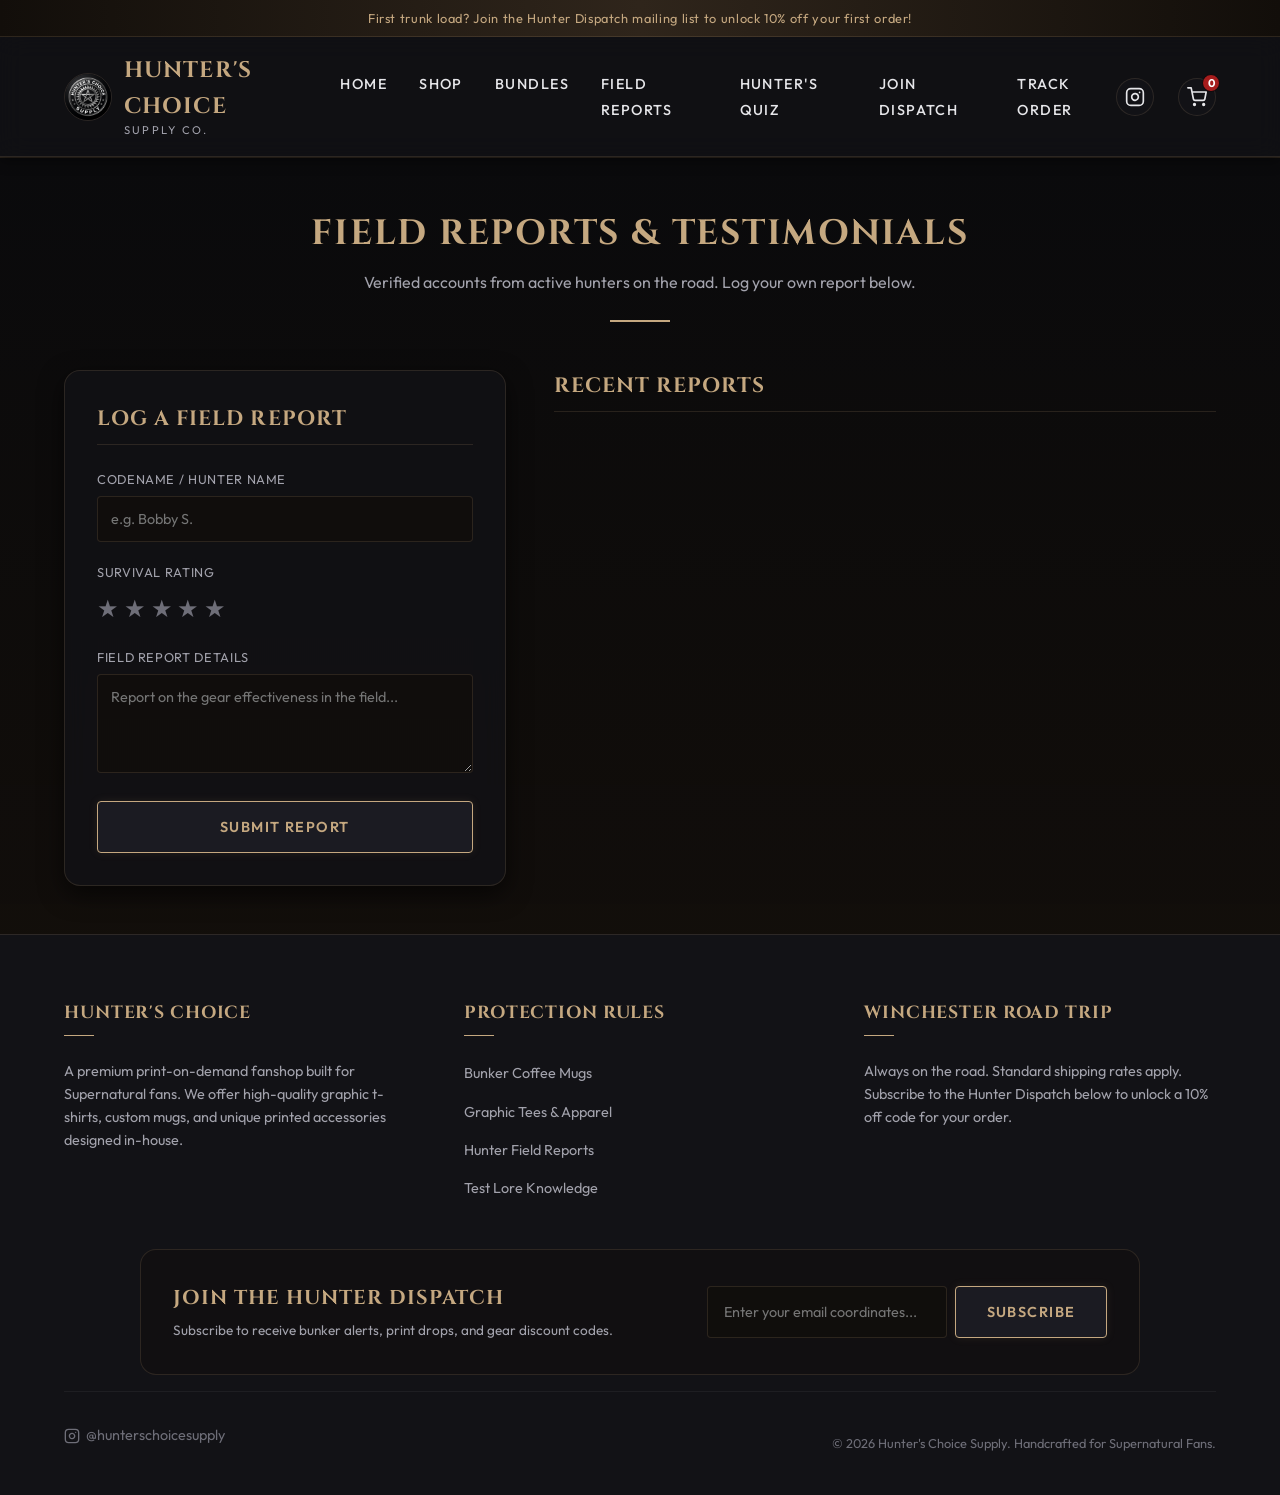
==== reviews.html @ 30676dfc "Create dedicated standalone pages for Shop, Bundles, Field Reports, and Hunter Quiz" ====
<!DOCTYPE html>
<html lang="en">
<head>
  <meta charset="UTF-8">
  <meta name="viewport" content="width=device-width, initial-scale=1.0">
  <title>Field Reports & Testimonials | Hunter's Choice Supply</title>
  <meta name="description" content="Read verified field reports and survival gear ratings from active Supernatural hunters, or submit your own report.">
  <!-- Stylesheets -->
  <link rel="stylesheet" href="styles.css">
</head>
<body>

  <!-- Announcement Bar -->
  <div class="announcement-bar">
    <span>First trunk load? Join the Hunter Dispatch mailing list to unlock 10% off your first order!</span>
  </div>

  <!-- Header -->
  <header>
    <a href="index.html" class="logo-container">
      <img src="assets/logo.jpg" alt="Hunter's Choice Supply Logo" class="logo-image">
      <div class="logo-text">
        <h1>Hunter's Choice</h1>
        <span>Supply Co.</span>
      </div>
    </a>

    <!-- Navigation -->
    <nav>
      <ul>
        <li><a href="index.html">Home</a></li>
        <li><a href="shop.html">Shop</a></li>
        <li><a href="bundles.html">Bundles</a></li>
        <li><a href="reviews.html" class="active">Field Reports</a></li>
        <li><a href="quiz.html">Hunter's Quiz</a></li>
        <li><a href="#" id="nav-newsletter-btn">Join Dispatch</a></li>
        <li><a href="#" id="nav-track-btn">Track Order</a></li>
      </ul>
    </nav>

    <!-- Hamburger Menu Trigger (Mobile only) -->
    <button class="menu-toggle" id="menu-toggle" aria-label="Toggle Navigation">
      <span class="hamburger-bar"></span>
      <span class="hamburger-bar"></span>
      <span class="hamburger-bar"></span>
    </button>

    <!-- Header Widgets -->
    <div class="header-widgets">
      <a class="social-icon-btn" href="https://instagram.com/hunterschoicesupply" target="_blank" rel="noopener noreferrer" aria-label="Follow us on Instagram">
        <svg xmlns="http://www.w3.org/2000/svg" width="20" height="20" viewBox="0 0 24 24" fill="none" stroke="currentColor" stroke-width="2" stroke-linecap="round" stroke-linejoin="round">
          <rect x="2" y="2" width="20" height="20" rx="5" ry="5"></rect>
          <path d="M16 11.37A4 4 0 1 1 12.63 8 4 4 0 0 1 16 11.37z"></path>
          <line x1="17.5" y1="6.5" x2="17.51" y2="6.5"></line>
        </svg>
      </a>

      <button class="cart-icon-btn" id="cart-btn" aria-label="Open Shopping Cart">
        <svg xmlns="http://www.w3.org/2000/svg" width="20" height="20" viewBox="0 0 24 24" fill="none" stroke="currentColor" stroke-width="2" stroke-linecap="round" stroke-linejoin="round">
          <circle cx="9" cy="21" r="1"></circle>
          <circle cx="20" cy="21" r="1"></circle>
          <path d="M1 1h4l2.68 13.39a2 2 0 0 0 2 1.61h9.72a2 2 0 0 0 2-1.61L23 6H6"></path>
        </svg>
        <span class="cart-badge" id="cart-badge">0</span>
      </button>
    </div>
  </header>

  <!-- Main Content -->
  <main>
    <!-- Reviews Section -->
    <section class="reviews-section" id="reviews" style="padding-top: 3rem;">
      <div class="section-header">
        <h2>Field Reports & Testimonials</h2>
        <p>Verified accounts from active hunters on the road. Log your own report below.</p>
      </div>

      <div class="reviews-container">
        <!-- Column 1: Review Submission Form -->
        <div class="review-form-container">
          <h3>Log a Field Report</h3>
          <form id="review-form">
            <div class="form-group">
              <label for="review-name">Codename / Hunter Name</label>
              <input type="text" id="review-name" placeholder="e.g. Bobby S." required>
            </div>
            
            <div class="form-group">
              <label>Survival Rating</label>
              <div class="rating-input" id="rating-input">
                <span class="star-btn" data-value="1">★</span>
                <span class="star-btn" data-value="2">★</span>
                <span class="star-btn" data-value="3">★</span>
                <span class="star-btn" data-value="4">★</span>
                <span class="star-btn" data-value="5">★</span>
              </div>
              <input type="hidden" id="review-rating" value="5" required>
            </div>

            <div class="form-group">
              <label for="review-text">Field Report Details</label>
              <textarea id="review-text" rows="4" placeholder="Report on the gear effectiveness in the field..." required></textarea>
            </div>

            <button type="submit" class="gold-btn" style="width: 100%; justify-content: center;">Submit Report</button>
          </form>
        </div>

        <!-- Column 2: Reviews Feed -->
        <div class="reviews-feed">
          <h3>Recent Reports</h3>
          <div id="reviews-list">
            <!-- Populated dynamically via JS -->
          </div>
        </div>
      </div>
    </section>
  </main>

  <!-- Footer -->
  <footer>
    <div class="footer-grid">
      <div class="footer-col">
        <h3>Hunter's Choice</h3>
        <p>A premium print-on-demand fanshop built for Supernatural fans. We offer high-quality graphic t-shirts, custom mugs, and unique printed accessories designed in-house.</p>
      </div>
      <div class="footer-col">
        <h3>Protection Rules</h3>
        <ul>
          <li><a href="shop.html">Bunker Coffee Mugs</a></li>
          <li><a href="shop.html">Graphic Tees & Apparel</a></li>
          <li><a href="reviews.html">Hunter Field Reports</a></li>
          <li><a href="quiz.html">Test Lore Knowledge</a></li>
        </ul>
      </div>
      <div class="footer-col">
        <h3>Winchester Road Trip</h3>
        <p>Always on the road. Standard shipping rates apply. Subscribe to the Hunter Dispatch below to unlock a 10% off code for your order.</p>
      </div>
    </div>

    <div class="footer-newsletter">
      <div class="newsletter-content">
        <h3>Join the Hunter Dispatch</h3>
        <p>Subscribe to receive bunker alerts, print drops, and gear discount codes.</p>
      </div>
      <form id="newsletter-form" class="newsletter-form">
        <input type="email" id="newsletter-email" placeholder="Enter your email coordinates..." required>
        <button type="submit" class="gold-btn">Subscribe</button>
      </form>
    </div>
    <div id="newsletter-feedback" class="newsletter-feedback"></div>

    <div class="footer-bottom">
      <div class="footer-social-row" style="margin-bottom: 1rem; display: flex; justify-content: center; gap: 1rem;">
        <a href="https://instagram.com/hunterschoicesupply" target="_blank" rel="noopener noreferrer" class="social-footer-btn" style="color: var(--text-muted); font-size: 0.9rem; display: flex; align-items: center; gap: 0.4rem; transition: color 0.2s; text-decoration: none;">
          <svg xmlns="http://www.w3.org/2000/svg" width="16" height="16" viewBox="0 0 24 24" fill="none" stroke="currentColor" stroke-width="2" stroke-linecap="round" stroke-linejoin="round" style="stroke: currentColor;"><rect x="2" y="2" width="20" height="20" rx="5" ry="5"></rect><path d="M16 11.37A4 4 0 1 1 12.63 8 4 4 0 0 1 16 11.37z"></path><line x1="17.5" y1="6.5" x2="17.51" y2="6.5"></line></svg>
          @hunterschoicesupply
        </a>
      </div>
      <p>&copy; 2026 Hunter's Choice Supply. Handcrafted for Supernatural Fans.</p>
    </div>
  </footer>

  <!-- Popover Cart Drawer -->
  <div id="cart-drawer" popover>
    <div class="cart-header">
      <h3>Your Trunk (Cart)</h3>
      <button class="close-cart-btn" id="close-cart-btn" aria-label="Close Shopping Cart">&times;</button>
    </div>
    <div class="cart-items" id="cart-items"></div>
    <div class="cart-footer">
      <div class="promo-section">
        <input type="text" id="promo-input" placeholder="Enter Hunter Code (e.g. SAMMY)">
        <button class="promo-apply-btn" id="promo-apply-btn">Apply</button>
      </div>
      <div class="promo-feedback" id="promo-feedback"></div>
      
      <div class="cart-totals">
        <div class="cart-totals-row">
          <span>Subtotal</span>
          <span id="cart-subtotal">$0.00</span>
        </div>
        <div class="cart-totals-row discount" id="cart-discount-row" style="display: none;">
          <span>Discount</span>
          <span id="cart-discount">-$0.00</span>
        </div>
        <div class="cart-totals-row total">
          <span>Total Balance</span>
          <span id="cart-total">$0.00</span>
        </div>
      </div>
      
      <div class="cart-pod-disclaimer">
        <svg xmlns="http://www.w3.org/2000/svg" width="12" height="12" viewBox="0 0 24 24" fill="none" stroke="currentColor" stroke-width="2" stroke-linecap="round" stroke-linejoin="round" style="flex-shrink: 0;"><circle cx="12" cy="12" r="10"></circle><polyline points="12 6 12 12 16 14"></polyline></svg>
        <span>Print-on-Demand: Production takes 2-5 days prior to shipment.</span>
      </div>
      
      <button class="red-btn cart-checkout-btn" id="checkout-btn">
        <svg xmlns="http://www.w3.org/2000/svg" width="16" height="16" viewBox="0 0 24 24" fill="none" stroke="currentColor" stroke-width="2" stroke-linecap="round" stroke-linejoin="round"><rect x="3" y="11" width="18" height="11" rx="2" ry="2"></rect><path d="M7 11V7a5 5 0 0 1 10 0v4"></path></svg>
        Checkout Order
      </button>
    </div>
  </div>

  <!-- Product Detail Dialog -->
  <dialog id="detail-modal" class="detail-modal" closedby="any">
    <button class="detail-close-btn" id="detail-close-btn" aria-label="Close details">&times;</button>
    <div id="detail-content"></div>
  </dialog>

  <!-- Newsletter Pop-up Dialog -->
  <dialog id="newsletter-modal" class="newsletter-modal" closedby="any">
    <button class="newsletter-modal-close" id="newsletter-modal-close" aria-label="Close dialog">&times;</button>
    <div class="newsletter-modal-content">
      <div class="newsletter-modal-icon">
        <svg xmlns="http://www.w3.org/2000/svg" width="36" height="36" viewBox="0 0 24 24" fill="none" stroke="var(--accent-gold)" stroke-width="1.5" stroke-linecap="round" stroke-linejoin="round" style="filter: drop-shadow(0 0 8px var(--accent-gold-glow));"><path d="M4 4h16c1.1 0 2 .9 2 2v12c0 1.1-.9 2-2 2H4c-1.1 0-2-.9-2-2V6c0-1.1.9-2 2-2z"></path><polyline points="22,6 12,13 2,6"></polyline></svg>
      </div>
      <h3>Join the Hunter Dispatch</h3>
      <p>Subscribe to secure premium bunker alerts, print drops, and a <strong>10% discount coordinates code</strong> instantly!</p>
      <form id="popup-newsletter-form" class="popup-newsletter-form">
        <input type="email" id="popup-newsletter-email" placeholder="Enter your email coordinates..." required>
        <button type="submit" class="gold-btn" style="width: 100%; justify-content: center; margin-top: 0.75rem;">Secure Discount Code</button>
      </form>
      <div id="popup-newsletter-feedback" class="popup-newsletter-feedback"></div>
    </div>
  </dialog>

  <!-- Order Tracking Dialog -->
  <dialog id="track-modal" class="track-modal" closedby="any">
    <button class="track-modal-close" id="track-modal-close" aria-label="Close tracking">&times;</button>
    <div class="track-modal-content">
      <div class="track-modal-icon" style="display: flex; justify-content: center; margin-bottom: 0.5rem;">
        <svg xmlns="http://www.w3.org/2000/svg" width="36" height="36" viewBox="0 0 24 24" fill="none" stroke="var(--accent-gold)" stroke-width="1.5" stroke-linecap="round" stroke-linejoin="round" style="filter: drop-shadow(0 0 8px var(--accent-gold-glow));"><rect x="1" y="3" width="15" height="13" rx="2" ry="2"></rect><polygon points="16 8 20 8 23 11 23 16 16 16 16 8"></polygon><circle cx="5.5" cy="18.5" r="2.5"></circle><circle cx="18.5" cy="18.5" r="2.5"></circle></svg>
      </div>
      <h3>Track Your Shipment</h3>
      <p>Enter your carrier tracking number to search live status updates directly.</p>
      
      <form id="track-form" class="track-form">
        <div class="input-group" style="margin-bottom: 1rem;">
          <input type="text" id="track-order-id" placeholder="Tracking Number (e.g. 9400100000000000000000)" required>
        </div>
        <button type="submit" class="gold-btn" style="width: 100%; justify-content: center;">Locate Shipment</button>
      </form>
      <div id="track-result" class="track-result"></div>
    </div>
  </dialog>

  <!-- Bundle Customizer Dialog -->
  <dialog id="bundle-modal" class="bundle-modal">
    <button class="bundle-modal-close" id="bundle-modal-close" aria-label="Close bundle customizer">&times;</button>
    <div class="bundle-modal-content">
      <div id="bundle-modal-header" class="bundle-modal-header">
        <h3 id="bundle-modal-title">Customize Your Bundle</h3>
        <p id="bundle-modal-subtitle">Select options for your bundle items.</p>
      </div>
      <form id="bundle-form" class="bundle-form">
        <div id="bundle-options-container" class="bundle-options-container"></div>
        <button type="submit" class="gold-btn" style="width: 100%; justify-content: center; margin-top: 1.5rem;">
          Confirm & Add Bundle to Trunk
        </button>
      </form>
    </div>
  </dialog>

  <!-- Checkout Success Dialog -->
  <dialog id="checkout-modal" class="checkout-modal">
    <div class="checkout-success-icon">
      <svg class="salt-circle-svg" viewBox="0 0 100 100">
        <circle class="salt-circle-path" cx="50" cy="50" r="45" />
        <polygon class="pentagram-path" points="50,15 78,75 15,38 85,38 22,75" />
      </svg>
    </div>
    <h3 class="checkout-title font-title glow-text-gold">Salt Circle Protection Active!</h3>
    <p class="checkout-text">Your order has been secured! Because our mugs and shirts are printed on demand in the bunker, please allow 2-5 business days for printing and curing before tracking is dispatched to your local hunter motel box.</p>
    <div class="receipt-box" id="receipt-box"></div>
    <button class="gold-btn" id="receipt-close-btn" style="width: 100%; justify-content: center;">Return to Patrol</button>
  </dialog>

  <!-- Polyfills -->
  <script type="module">
    if (!('commandForElement' in HTMLButtonElement.prototype)) {
      import('https://esm.run/invokers-polyfill').catch(err => console.error(err));
    }
    if (!('popover' in HTMLElement.prototype)) {
      import('https://unpkg.com/@oddbird/popover-polyfill@latest/dist/popover-fn.js').then(({ apply }) => apply()).catch(err => console.error(err));
    }
  </script>

  <!-- Main JavaScript Logic -->
  <script src="app.js" defer></script>
</body>
</html>
---- styles.css ----
@import url('https://fonts.googleapis.com/css2?family=Cinzel:wght@400;600;700;900&family=Outfit:wght@300;400;500;600;700&display=swap');

:root {
  /* Colors */
  --bg-primary: #0a0a0c;
  --bg-secondary: #121216;
  --bg-tertiary: #1b1b22;
  --accent-gold: #c5a880;
  --accent-gold-glow: rgba(197, 168, 128, 0.4);
  --accent-gold-hover: #dec49e;
  --accent-red: #a61c1c;
  --accent-red-glow: rgba(166, 28, 28, 0.4);
  --accent-red-hover: #c42626;
  
  --text-primary: #e6e6e9;
  --text-secondary: #a2a2ac;
  --text-muted: #6e6e78;
  
  --border-color: rgba(197, 168, 128, 0.15);
  --border-color-glow: rgba(197, 168, 128, 0.3);
  
  /* Glassmorphism */
  --glass-bg: rgba(18, 18, 22, 0.8);
  --glass-blur: blur(12px);
  
  /* Shadows & Radius */
  --box-shadow-sm: 0 4px 12px rgba(0, 0, 0, 0.4);
  --box-shadow-md: 0 8px 24px rgba(0, 0, 0, 0.6);
  --box-shadow-lg: 0 16px 48px rgba(0, 0, 0, 0.8);
  --radius-sm: 4px;
  --radius-md: 8px;
  --radius-lg: 16px;
  
  /* Typography */
  --font-title: 'Cinzel', serif;
  --font-body: 'Outfit', sans-serif;
  
  --transition-speed: 0.3s;
}

/* Reset */
*, *::before, *::after {
  box-sizing: border-box;
  margin: 0;
  padding: 0;
}

html {
  scroll-behavior: smooth;
  font-size: 16px;
}

body {
  background-color: var(--bg-primary);
  color: var(--text-primary);
  font-family: var(--font-body);
  line-height: 1.6;
  overflow-x: hidden;
}

/* Custom Scrollbar */
::-webkit-scrollbar {
  width: 8px;
}
::-webkit-scrollbar-track {
  background: var(--bg-primary);
}
::-webkit-scrollbar-thumb {
  background: var(--bg-tertiary);
  border: 1px solid var(--border-color);
  border-radius: var(--radius-sm);
}
::-webkit-scrollbar-thumb:hover {
  background: var(--accent-gold);
}

/* Global Typography & Headings */
h1, h2, h3, h4, .font-title {
  font-family: var(--font-title);
  letter-spacing: 0.05em;
  font-weight: 700;
  text-transform: uppercase;
}

a {
  color: var(--text-primary);
  text-decoration: none;
  transition: color var(--transition-speed) ease;
}

a:hover {
  color: var(--accent-gold);
}

button {
  cursor: pointer;
  border: none;
  background: none;
  font-family: var(--font-body);
  transition: all var(--transition-speed) ease;
}

/* Utilities */
.glow-text-gold {
  text-shadow: 0 0 10px var(--accent-gold-glow);
}
.glow-text-red {
  text-shadow: 0 0 10px var(--accent-red-glow);
}
.gold-btn {
  background: var(--bg-tertiary);
  color: var(--accent-gold);
  border: 1px solid var(--accent-gold);
  padding: 0.75rem 1.5rem;
  font-size: 0.9rem;
  letter-spacing: 0.1em;
  text-transform: uppercase;
  font-weight: 600;
  border-radius: var(--radius-sm);
  box-shadow: 0 0 10px rgba(197, 168, 128, 0.1);
  display: inline-flex;
  align-items: center;
  gap: 0.5rem;
}
.gold-btn:hover {
  background: var(--accent-gold);
  color: var(--bg-primary);
  box-shadow: 0 0 15px var(--accent-gold-glow);
}
.red-btn {
  background: var(--accent-red);
  color: var(--text-primary);
  padding: 0.75rem 1.5rem;
  font-size: 0.9rem;
  letter-spacing: 0.1em;
  text-transform: uppercase;
  font-weight: 600;
  border-radius: var(--radius-sm);
  box-shadow: 0 0 10px rgba(166, 28, 28, 0.2);
  display: inline-flex;
  align-items: center;
  gap: 0.5rem;
}
.red-btn:hover {
  background: var(--accent-red-hover);
  box-shadow: 0 0 15px var(--accent-red-glow);
}

/* Announcement Bar */
.announcement-bar {
  background: linear-gradient(90deg, #120e0a, #2f251b, #120e0a);
  border-bottom: 1px solid var(--border-color);
  padding: 0.5rem 1rem;
  text-align: center;
  font-size: 0.8rem;
  letter-spacing: 0.05em;
  color: var(--accent-gold);
  font-family: var(--font-body);
  position: relative;
  z-index: 101;
}

.announcement-bar strong {
  font-weight: 700;
  text-shadow: 0 0 8px var(--accent-gold-glow);
}



/* Header & Navigation */
header {
  position: sticky;
  top: 0;
  z-index: 100;
  background: var(--glass-bg);
  backdrop-filter: var(--glass-blur);
  border-bottom: 1px solid var(--border-color);
  padding: 1rem 5%;
  display: flex;
  justify-content: space-between;
  align-items: center;
  box-shadow: var(--box-shadow-sm);
}

.logo-container {
  display: flex;
  align-items: center;
  gap: 0.75rem;
}

.logo-image {
  width: 48px;
  height: 48px;
  border-radius: 50%;
  border: 1px solid var(--border-color);
  object-fit: cover;
  transition: transform var(--transition-speed) ease, border-color var(--transition-speed) ease, box-shadow var(--transition-speed) ease;
}

.logo-container:hover .logo-image {
  transform: scale(1.05);
  border-color: var(--accent-gold);
  box-shadow: 0 0 10px var(--accent-gold-glow);
}

.logo-text h1 {
  font-size: 1.4rem;
  letter-spacing: 0.05em;
  color: var(--accent-gold);
}
.logo-text span {
  font-size: 0.7rem;
  color: var(--text-secondary);
  text-transform: uppercase;
  letter-spacing: 0.2em;
  display: block;
  margin-top: -3px;
}

nav ul {
  display: flex;
  list-style: none;
  gap: 2rem;
}

nav ul a {
  font-size: 0.9rem;
  text-transform: uppercase;
  font-weight: 500;
  letter-spacing: 0.1em;
  padding: 0.5rem 0;
  position: relative;
}

nav ul a::after {
  content: '';
  position: absolute;
  bottom: 0;
  left: 0;
  width: 0;
  height: 1px;
  background: var(--accent-gold);
  transition: width var(--transition-speed) ease;
}

nav ul a:hover::after {
  width: 100%;
}

.menu-toggle {
  display: none;
}

.header-widgets {
  display: flex;
  align-items: center;
  gap: 1.5rem;
}



.cart-icon-btn {
  position: relative;
  color: var(--text-primary);
  display: flex;
  align-items: center;
  justify-content: center;
  padding: 0.5rem;
  border-radius: 50%;
  border: 1px solid var(--border-color);
  background: var(--bg-secondary);
}

.cart-icon-btn:hover {
  border-color: var(--accent-gold);
  color: var(--accent-gold);
  box-shadow: 0 0 10px var(--accent-gold-glow);
}

.cart-badge {
  position: absolute;
  top: -5px;
  right: -5px;
  background: var(--accent-red);
  color: white;
  font-size: 0.7rem;
  font-weight: 700;
  width: 18px;
  height: 18px;
  border-radius: 50%;
  display: flex;
  align-items: center;
  justify-content: center;
  border: 1px solid var(--bg-primary);
}

/* Hero Section */
.hero {
  height: 80vh;
  position: relative;
  background: radial-gradient(circle at center, rgba(0,0,0,0.2) 0%, rgba(10,10,12,1) 90%), url('assets/hero_impala_night.png');
  background-size: cover;
  background-position: center;
  display: flex;
  flex-direction: column;
  justify-content: center;
  align-items: center;
  text-align: center;
  padding: 0 2rem;
  border-bottom: 1px solid var(--border-color);
}

.hero-overlay {
  position: absolute;
  inset: 0;
  background: linear-gradient(0deg, var(--bg-primary) 0%, rgba(10,10,12,0.4) 50%, rgba(10,10,12,0.8) 100%);
  z-index: 1;
}

.hero-content {
  position: relative;
  z-index: 2;
  max-width: 800px;
}

.hero-tagline {
  font-size: 1.2rem;
  letter-spacing: 0.2em;
  color: var(--accent-gold);
  text-transform: uppercase;
  margin-bottom: 1rem;
}

.hero h2 {
  font-size: 3.5rem;
  margin-bottom: 1.5rem;
  line-height: 1.1;
  letter-spacing: 0.05em;
  font-weight: 900;
}

.hero-quote {
  font-family: var(--font-body);
  font-style: italic;
  color: var(--text-secondary);
  font-size: 1.1rem;
  margin-bottom: 2rem;
  min-height: 1.8rem;
  display: flex;
  justify-content: center;
  align-items: center;
}

/* Typewriter cursor effect */
.typewriter-cursor {
  display: inline-block;
  width: 2px;
  height: 1.2em;
  background: var(--accent-gold);
  margin-left: 3px;
  animation: blink 0.75s step-end infinite;
  vertical-align: middle;
}

/* Shop Section & Catalog */
.shop-section {
  padding: 5rem 5%;
  max-width: 1400px;
  margin: 0 auto;
  position: relative !important;
  z-index: 100 !important;
  isolation: isolate;
}

.section-header {
  margin-bottom: 3rem;
  text-align: center;
  position: relative;
}

.section-header h2 {
  font-size: 2.2rem;
  color: var(--accent-gold);
  margin-bottom: 0.5rem;
}

.section-header p {
  color: var(--text-secondary);
  font-size: 1rem;
}

.section-header::after {
  content: '';
  display: block;
  width: 60px;
  height: 2px;
  background: var(--accent-gold);
  margin: 1.5rem auto 0;
}

/* Filters & Search */
.catalog-controls {
  display: flex;
  flex-wrap: wrap;
  justify-content: space-between;
  align-items: center;
  gap: 1.5rem;
  margin-bottom: 3rem;
  background: var(--bg-secondary);
  border: 1px solid var(--border-color);
  padding: 1.25rem 2rem;
  border-radius: var(--radius-md);
  position: relative !important;
  z-index: 10 !important;
}

.search-box {
  position: relative !important;
  flex: 1 1 260px !important;
  max-width: 360px !important;
  z-index: 20 !important;
}

.search-box input {
  width: 100% !important;
  background: var(--bg-tertiary) !important;
  border: 1px solid var(--border-color) !important;
  padding: 0.75rem 1rem 0.75rem 2.5rem !important;
  border-radius: var(--radius-sm) !important;
  color: var(--text-primary) !important;
  font-family: var(--font-body) !important;
  font-size: 0.95rem !important;
  cursor: text !important;
  pointer-events: auto !important;
  position: relative !important;
  z-index: 20 !important;
  transition: all var(--transition-speed) ease !important;
}

.search-box input:focus {
  outline: none !important;
  border-color: var(--accent-gold) !important;
  box-shadow: 0 0 10px var(--accent-gold-glow) !important;
}

.search-box svg {
  position: absolute !important;
  left: 0.85rem !important;
  top: 50% !important;
  transform: translateY(-50%) !important;
  stroke: var(--text-muted) !important;
  pointer-events: none !important;
  z-index: 21 !important;
}

.filter-buttons {
  display: flex !important;
  gap: 0.75rem !important;
  flex-wrap: wrap !important;
  position: relative !important;
  z-index: 20 !important;
}

.filter-btn {
  background: var(--bg-tertiary) !important;
  color: var(--text-secondary) !important;
  border: 1px solid var(--border-color) !important;
  padding: 0.65rem 1.25rem !important;
  font-size: 0.85rem !important;
  text-transform: uppercase !important;
  font-weight: 600 !important;
  letter-spacing: 0.05em !important;
  border-radius: var(--radius-sm) !important;
  cursor: pointer !important;
  pointer-events: auto !important;
  position: relative !important;
  z-index: 25 !important;
  user-select: none !important;
  transition: all var(--transition-speed) ease !important;
}

.filter-btn * {
  pointer-events: none !important;
}

.filter-btn:hover {
  border-color: var(--accent-gold) !important;
  color: var(--accent-gold) !important;
  background: rgba(197, 168, 128, 0.15) !important;
  box-shadow: 0 0 15px var(--accent-gold-glow) !important;
  transform: translateY(-2px);
}

.filter-btn.active {
  border-color: var(--accent-gold) !important;
  color: var(--bg-primary) !important;
  background: var(--accent-gold) !important;
  box-shadow: 0 0 15px var(--accent-gold-glow) !important;
  font-weight: 700 !important;
}

/* Product Catalog Grid */
.product-grid {
  display: grid;
  grid-template-columns: repeat(auto-fill, minmax(280px, 1fr));
  gap: 2.5rem;
}

/* Product Card */
.product-card {
  background: var(--bg-secondary);
  border: 1px solid var(--border-color);
  border-radius: var(--radius-md);
  overflow: hidden;
  transition: all var(--transition-speed) ease;
  position: relative;
  display: flex;
  flex-direction: column;
  box-shadow: var(--box-shadow-sm);
}

.product-card::before {
  content: '';
  position: absolute;
  inset: 0;
  border: 1px solid transparent;
  border-radius: var(--radius-md);
  pointer-events: none;
  transition: border-color var(--transition-speed) ease;
}

.product-card:hover {
  transform: translateY(-5px);
  border-color: var(--border-color-glow);
  box-shadow: var(--box-shadow-md), 0 0 20px rgba(197, 168, 128, 0.05);
}

.product-card:hover::before {
  border-color: var(--accent-gold);
}

.product-image-container {
  height: 240px;
  background: radial-gradient(circle, var(--bg-tertiary) 0%, var(--bg-secondary) 100%);
  display: flex;
  align-items: center;
  justify-content: center;
  position: relative;
  overflow: hidden;
  border-bottom: 1px solid var(--border-color);
}

.product-svg-icon {
  width: 90px;
  height: 90px;
  stroke: var(--accent-gold);
  fill: none;
  stroke-width: 1;
  transition: transform 0.5s ease;
}

.product-card:hover .product-svg-icon {
  transform: scale(1.1) rotate(5deg);
  filter: drop-shadow(0 0 10px var(--accent-gold-glow));
}

.product-badge {
  position: absolute;
  top: 1rem;
  left: 1rem;
  font-size: 0.65rem;
  text-transform: uppercase;
  font-weight: 700;
  letter-spacing: 0.1em;
  padding: 0.3rem 0.6rem;
  border-radius: var(--radius-sm);
  background: var(--bg-tertiary);
  border: 1px solid var(--accent-gold);
  color: var(--accent-gold);
  z-index: 2;
}

.product-badge.cursed {
  border-color: var(--accent-red);
  color: var(--accent-red);
  background: rgba(166, 28, 28, 0.1);
  animation: border-red-glow 1.5s infinite alternate;
}

.product-content {
  padding: 1.5rem;
  display: flex;
  flex-direction: column;
  flex: 1;
}

.product-category {
  font-size: 0.75rem;
  color: var(--text-muted);
  text-transform: uppercase;
  letter-spacing: 0.05em;
  margin-bottom: 0.4rem;
}

.product-title {
  font-size: 1.15rem;
  margin-bottom: 0.75rem;
  color: var(--text-primary);
  min-height: 3.2rem;
  display: -webkit-box;
  -webkit-line-clamp: 2;
  -webkit-box-orient: vertical;
  overflow: hidden;
}

.product-price {
  font-size: 1.25rem;
  font-weight: 700;
  color: var(--accent-gold);
  margin-bottom: 1.25rem;
}

.product-card-footer {
  display: flex;
  gap: 0.5rem;
  margin-top: auto;
}

.product-card-footer button {
  flex: 1;
  padding: 0.6rem 0.8rem;
  font-size: 0.8rem;
  letter-spacing: 0.05em;
  text-transform: uppercase;
}

.card-add-btn *, .card-view-btn * {
  pointer-events: none;
}

.card-view-btn {
  background: transparent;
  color: var(--text-secondary);
  border: 1px solid var(--border-color);
  border-radius: var(--radius-sm);
}

.card-view-btn:hover {
  border-color: var(--text-primary);
  color: var(--text-primary);
}

/* Quiz Section */
.quiz-section {
  background: radial-gradient(ellipse at bottom, var(--bg-tertiary) 0%, var(--bg-primary) 100%);
  border-top: 1px solid var(--border-color);
  border-bottom: 1px solid var(--border-color);
  padding: 6rem 5%;
  text-align: center;
}

.quiz-container {
  max-width: 650px;
  margin: 0 auto;
  background: var(--bg-secondary);
  border: 1px solid var(--border-color);
  border-radius: var(--radius-lg);
  padding: 3rem 2.5rem;
  box-shadow: var(--box-shadow-md);
  position: relative;
  overflow: hidden;
}

.quiz-container::after {
  content: '';
  position: absolute;
  top: 0;
  left: 0;
  width: 100%;
  height: 4px;
  background: linear-gradient(90deg, var(--accent-gold), var(--accent-red), var(--accent-gold));
}

.quiz-badge {
  font-size: 0.7rem;
  font-weight: 700;
  text-transform: uppercase;
  letter-spacing: 0.2em;
  color: var(--accent-gold);
  margin-bottom: 1rem;
  display: block;
}

.quiz-title {
  font-size: 1.8rem;
  margin-bottom: 1.5rem;
}

.quiz-progress {
  width: 100%;
  height: 4px;
  background: var(--bg-tertiary);
  border-radius: var(--radius-sm);
  margin-bottom: 2rem;
  overflow: hidden;
}

.quiz-progress-bar {
  height: 100%;
  background: var(--accent-gold);
  width: 0%;
  transition: width 0.4s ease;
}

.quiz-question-container {
  min-height: 250px;
  display: flex;
  flex-direction: column;
  justify-content: center;
}

.quiz-question {
  font-size: 1.25rem;
  margin-bottom: 2rem;
  color: var(--text-primary);
  font-weight: 500;
}

.quiz-options {
  display: grid;
  grid-template-columns: 1fr;
  gap: 1rem;
}

.quiz-option {
  background: var(--bg-tertiary);
  color: var(--text-primary);
  border: 1px solid var(--border-color);
  padding: 1rem 1.5rem;
  border-radius: var(--radius-md);
  text-align: left;
  font-size: 0.95rem;
  display: flex;
  align-items: center;
  gap: 1rem;
}

.quiz-option:hover {
  border-color: var(--accent-gold);
  background: rgba(197, 168, 128, 0.05);
}

.quiz-option.correct {
  border-color: #28a745;
  background: rgba(40, 167, 69, 0.1);
  color: #28a745;
}

.quiz-option.incorrect {
  border-color: var(--accent-red);
  background: rgba(166, 28, 28, 0.1);
  color: #28a745; /* Shows correct answers in success state later, but let's color selected option */
}

.quiz-option.incorrect-selected {
  border-color: var(--accent-red);
  background: rgba(166, 28, 28, 0.1);
  color: var(--accent-red);
}

.quiz-results {
  display: flex;
  flex-direction: column;
  align-items: center;
  justify-content: center;
  min-height: 250px;
}

.quiz-results-title {
  font-size: 1.5rem;
  color: var(--accent-gold);
  margin-bottom: 1rem;
}

.quiz-results-desc {
  color: var(--text-secondary);
  font-size: 1rem;
  margin-bottom: 2rem;
  max-width: 450px;
}

.promo-unlock {
  border: 2px dashed var(--accent-gold);
  padding: 1.5rem 2rem;
  border-radius: var(--radius-md);
  background: rgba(197, 168, 128, 0.05);
  display: flex;
  flex-direction: column;
  align-items: center;
  gap: 1rem;
  margin-bottom: 1.5rem;
}

.promo-code {
  font-family: monospace;
  font-size: 1.8rem;
  letter-spacing: 0.1em;
  font-weight: 700;
  color: var(--text-primary);
  background: var(--bg-tertiary);
  padding: 0.5rem 1.5rem;
  border-radius: var(--radius-sm);
  border: 1px solid var(--border-color);
}

/* Footer styling */
footer {
  background: var(--bg-secondary);
  border-top: 1px solid var(--border-color);
  padding: 4rem 5% 2rem;
  color: var(--text-secondary);
}

.footer-grid {
  display: grid;
  grid-template-columns: repeat(auto-fit, minmax(220px, 1fr));
  gap: 3rem;
  margin-bottom: 3rem;
  max-width: 1400px;
  margin-left: auto;
  margin-right: auto;
}

.footer-col h3 {
  color: var(--accent-gold);
  font-size: 1.1rem;
  margin-bottom: 1.5rem;
  position: relative;
}

.footer-col h3::after {
  content: '';
  display: block;
  width: 30px;
  height: 1px;
  background: var(--accent-gold);
  margin-top: 0.5rem;
}

.footer-col p {
  font-size: 0.9rem;
  line-height: 1.6;
}

.footer-col ul {
  list-style: none;
  display: flex;
  flex-direction: column;
  gap: 0.8rem;
}

.footer-col ul a {
  font-size: 0.9rem;
  color: var(--text-secondary);
}

.footer-col ul a:hover {
  color: var(--accent-gold);
  padding-left: 4px;
}

.footer-bottom {
  border-top: 1px solid rgba(255, 255, 255, 0.05);
  padding-top: 2rem;
  text-align: center;
  font-size: 0.8rem;
  color: var(--text-muted);
  max-width: 1400px;
  margin-left: auto;
  margin-right: auto;
  display: flex;
  flex-wrap: wrap;
  justify-content: space-between;
  align-items: center;
  gap: 1.5rem;
}

/* Modern Native Popovers (Dropdown Cart Menu) */
#cart-drawer {
  position: fixed;
  top: 75px; /* Positioned just below the header */
  right: 5%; /* Aligned with the cart button in the header */
  width: 420px;
  max-width: 90vw;
  max-height: 75vh;
  margin: 0;
  border: 1px solid var(--border-color);
  border-radius: var(--radius-md);
  background: var(--bg-secondary);
  box-shadow: var(--box-shadow-lg);
  padding: 1.5rem;
  display: flex;
  flex-direction: column;
  color: var(--text-primary);
  
  /* Modern Web Transition: Fade & Slide Down */
  transform: translateY(-20px);
  opacity: 0;
  transition: 
    transform var(--transition-speed) ease, 
    opacity var(--transition-speed) ease,
    overlay var(--transition-speed) allow-discrete, 
    display var(--transition-speed) allow-discrete;
}

#cart-drawer:is(:popover-open, .\:popover-open, .open) {
  display: flex !important;
  flex-direction: column;
  transform: translateY(0);
  opacity: 1;
  pointer-events: auto;
  z-index: 1000;
}

@starting-style {
  #cart-drawer:is(:popover-open, .\:popover-open, .open) {
    transform: translateY(-20px);
    opacity: 0;
  }
}

/* Backdrop for popover: transparent so click-outside works but page isn't darkened */
#cart-drawer::backdrop {
  background-color: transparent;
  opacity: 0;
  transition: 
    opacity var(--transition-speed) ease, 
    overlay var(--transition-speed) allow-discrete, 
    display var(--transition-speed) allow-discrete;
}

#cart-drawer:is(:popover-open, .\:popover-open)::backdrop {
  opacity: 1;
}

@starting-style {
  #cart-drawer:is(:popover-open, .\:popover-open)::backdrop {
    opacity: 0;
  }
}

/* Cart Drawer Contents */
.cart-header {
  display: flex;
  justify-content: space-between;
  align-items: center;
  border-bottom: 1px solid var(--border-color);
  padding-bottom: 1rem;
  margin-bottom: 1.5rem;
}

.cart-header h3 {
  font-size: 1.3rem;
  color: var(--accent-gold);
}

.close-cart-btn {
  color: var(--text-secondary);
  font-size: 1.5rem;
  padding: 0.25rem;
}

.close-cart-btn:hover {
  color: var(--accent-gold);
}

.cart-items {
  min-height: 150px;
  max-height: 380px;
  overflow-y: auto;
  display: flex;
  flex-direction: column;
  gap: 1.25rem;
  padding-right: 0.5rem;
}

.cart-item {
  display: flex;
  gap: 1rem;
  align-items: center;
  background: var(--bg-tertiary);
  border: 1px solid var(--border-color);
  padding: 0.85rem;
  border-radius: var(--radius-md);
}

.cart-item-icon {
  width: 48px;
  height: 48px;
  stroke: var(--accent-gold);
  stroke-width: 1.5;
  fill: none;
  border: 1px solid var(--border-color);
  border-radius: var(--radius-sm);
  padding: 0.4rem;
  background: var(--bg-secondary);
  flex-shrink: 0;
}

img.cart-item-icon {
  object-fit: cover;
  padding: 2px;
}

.cart-item-details {
  flex: 1;
}

.cart-item-name {
  font-size: 0.95rem;
  font-weight: 600;
  color: var(--text-primary);
  margin-bottom: 0.2rem;
}

.cart-item-price {
  font-size: 0.9rem;
  color: var(--accent-gold);
  font-weight: 500;
}

.cart-item-quantity {
  display: flex;
  align-items: center;
  gap: 0.5rem;
  margin-top: 0.4rem;
}

.qty-btn {
  width: 24px;
  height: 24px;
  display: flex;
  align-items: center;
  justify-content: center;
  background: var(--bg-secondary);
  border: 1px solid var(--border-color);
  color: var(--text-primary);
  border-radius: var(--radius-sm);
  font-size: 0.8rem;
}

.qty-btn:hover {
  border-color: var(--accent-gold);
  color: var(--accent-gold);
}

.qty-val {
  font-size: 0.85rem;
  width: 20px;
  text-align: center;
}

.cart-item-remove {
  color: var(--text-muted);
  font-size: 0.8rem;
  text-transform: uppercase;
  letter-spacing: 0.05em;
}

.cart-item-remove:hover {
  color: var(--accent-red);
}

.cart-empty-message {
  text-align: center;
  color: var(--text-muted);
  margin-top: 4rem;
  font-style: italic;
}

.cart-footer {
  border-top: 1px solid var(--border-color);
  padding-top: 1.5rem;
  margin-top: 1.5rem;
}

.promo-section {
  display: flex;
  gap: 0.5rem;
  margin-bottom: 1rem;
}

.promo-section input {
  flex: 1;
  background: var(--bg-tertiary);
  border: 1px solid var(--border-color);
  padding: 0.5rem 0.75rem;
  color: var(--text-primary);
  border-radius: var(--radius-sm);
  font-family: var(--font-body);
  font-size: 0.85rem;
}

.promo-section input:focus {
  outline: none;
  border-color: var(--accent-gold);
}

.promo-apply-btn {
  background: var(--bg-tertiary);
  color: var(--accent-gold);
  border: 1px solid var(--accent-gold);
  padding: 0.5rem 1rem;
  font-size: 0.8rem;
  text-transform: uppercase;
  border-radius: var(--radius-sm);
}

.promo-apply-btn:hover {
  background: var(--accent-gold);
  color: var(--bg-primary);
}

.promo-feedback {
  font-size: 0.75rem;
  margin-top: -0.5rem;
  margin-bottom: 1rem;
  display: none;
}

.promo-feedback.success {
  color: #28a745;
  display: block;
}

.promo-feedback.error {
  color: var(--accent-red);
  display: block;
}

.cart-totals {
  display: flex;
  flex-direction: column;
  gap: 0.5rem;
  margin-bottom: 1.5rem;
}

.cart-totals-row {
  display: flex;
  justify-content: space-between;
  font-size: 0.95rem;
  color: var(--text-secondary);
}

.cart-totals-row.discount {
  color: #28a745;
}

.cart-totals-row.total {
  font-size: 1.25rem;
  font-weight: 700;
  color: var(--text-primary);
  border-top: 1px dashed var(--border-color);
  padding-top: 0.75rem;
  margin-top: 0.25rem;
}

.cart-checkout-btn {
  width: 100%;
  justify-content: center;
}

/* Modern Native Dialogs (<dialog>) */
dialog {
  border: 1px solid var(--border-color);
  background: var(--bg-secondary);
  border-radius: var(--radius-lg);
  color: var(--text-primary);
  max-width: 600px;
  width: 90%;
  padding: 2.5rem;
  box-shadow: var(--box-shadow-lg);
  
  /* Centering positioning */
  position: fixed;
  inset: 0;
  margin: auto;
  
  /* CSS transitions */
  opacity: 0;
  transform: scale(0.95);
  transition: 
    opacity var(--transition-speed) ease, 
    transform var(--transition-speed) ease, 
    overlay var(--transition-speed) allow-discrete, 
    display var(--transition-speed) allow-discrete;
}

dialog[open] {
  opacity: 1;
  transform: scale(1);
}

@starting-style {
  dialog[open] {
    opacity: 0;
    transform: scale(0.95);
  }
}

/* Dialog Backdrop styling */
dialog::backdrop {
  background-color: rgba(0, 0, 0, 0.75);
  backdrop-filter: var(--glass-blur);
  opacity: 0;
  transition: 
    opacity var(--transition-speed) ease, 
    overlay var(--transition-speed) allow-discrete, 
    display var(--transition-speed) allow-discrete;
}

dialog[open]::backdrop {
  opacity: 1;
}

@starting-style {
  dialog[open]::backdrop {
    opacity: 0;
  }
}

/* Journal styled Product Detail Modal */
.detail-modal {
  max-width: 700px;
  border-color: rgba(197, 168, 128, 0.4);
  background: radial-gradient(circle at center, #1b1712 0%, var(--bg-secondary) 100%);
  position: relative;
}

/* Aged Journal Overlay Effect */
.detail-modal::before {
  content: '';
  position: absolute;
  inset: 0;
  pointer-events: none;
  background-image: radial-gradient(circle, transparent 70%, rgba(0,0,0,0.5) 100%);
  border-radius: var(--radius-lg);
}

.detail-close-btn {
  position: absolute;
  top: 1.5rem;
  right: 1.5rem;
  color: var(--text-secondary);
  font-size: 1.25rem;
  z-index: 10;
}

.detail-close-btn:hover {
  color: var(--accent-gold);
}

.detail-grid {
  display: grid;
  grid-template-columns: 1fr 1.2fr;
  gap: 2rem;
  position: relative;
  z-index: 1;
}

@media (max-width: 600px) {
  .detail-grid {
    grid-template-columns: 1fr;
  }
}

.detail-left {
  display: flex;
  flex-direction: column;
  align-items: center;
  justify-content: center;
  background: var(--bg-tertiary);
  border: 1px solid var(--border-color);
  border-radius: var(--radius-md);
  padding: 2rem;
  height: 240px;
}

.detail-left svg {
  width: 120px;
  height: 120px;
  stroke: var(--accent-gold);
  stroke-width: 1;
  fill: none;
  filter: drop-shadow(0 0 10px var(--accent-gold-glow));
}

.detail-right {
  display: flex;
  flex-direction: column;
}

.detail-badge-row {
  display: flex;
  gap: 0.5rem;
  margin-bottom: 0.75rem;
}

.detail-badge {
  font-size: 0.65rem;
  text-transform: uppercase;
  font-weight: 700;
  padding: 0.25rem 0.5rem;
  border-radius: var(--radius-sm);
  border: 1px solid var(--border-color);
  color: var(--text-secondary);
}

.detail-badge.danger {
  color: var(--accent-red);
  border-color: var(--accent-red);
  background: rgba(166, 28, 28, 0.05);
}

.detail-title {
  font-size: 1.6rem;
  color: var(--accent-gold);
  margin-bottom: 1rem;
}

.detail-desc {
  font-size: 0.95rem;
  color: var(--text-secondary);
  margin-bottom: 1.5rem;
  line-height: 1.5;
}

/* Winchester Journal Stats section */
.journal-stats {
  border: 1px solid rgba(197, 168, 128, 0.2);
  border-radius: var(--radius-md);
  padding: 1rem;
  background: rgba(27, 23, 18, 0.5);
  margin-bottom: 1.5rem;
  font-family: var(--font-body);
}

.journal-stats-title {
  font-family: var(--font-title);
  font-size: 0.8rem;
  color: var(--accent-gold);
  letter-spacing: 0.1em;
  margin-bottom: 0.75rem;
  border-bottom: 1px dashed rgba(197, 168, 128, 0.2);
  padding-bottom: 0.25rem;
}

.journal-stats-row {
  display: flex;
  justify-content: space-between;
  font-size: 0.85rem;
  margin-bottom: 0.4rem;
}

.journal-stats-row:last-child {
  margin-bottom: 0;
}

.journal-label {
  color: var(--text-secondary);
}

.journal-value {
  color: var(--text-primary);
  font-weight: 600;
}

.detail-price-row {
  display: flex;
  justify-content: space-between;
  align-items: center;
  margin-top: auto;
  border-top: 1px solid var(--border-color);
  padding-top: 1.25rem;
}

.detail-price {
  font-size: 1.5rem;
  font-weight: 700;
  color: var(--accent-gold);
}

/* Checkout Success Modal / Animation */
.checkout-modal {
  text-align: center;
  max-width: 450px;
}

.checkout-success-icon {
  margin: 0 auto 1.5rem;
  width: 120px;
  height: 120px;
  position: relative;
}

/* Salt circle SVG path animation */
.salt-circle-svg {
  width: 100%;
  height: 100%;
}

.salt-circle-path {
  fill: none;
  stroke: var(--text-primary);
  stroke-width: 3;
  stroke-dasharray: 400;
  stroke-dashoffset: 400;
  transition: stroke-dashoffset 2s ease-in-out;
}

.checkout-modal[open] .salt-circle-path {
  stroke-dashoffset: 0;
}

.pentagram-path {
  fill: none;
  stroke: var(--accent-gold);
  stroke-width: 2;
  stroke-dasharray: 300;
  stroke-dashoffset: 300;
  transition: stroke-dashoffset 1.5s ease-in-out 1s;
}

.checkout-modal[open] .pentagram-path {
  stroke-dashoffset: 0;
}

.checkout-title {
  color: var(--accent-gold);
  font-size: 1.5rem;
  margin-bottom: 1rem;
}

.checkout-text {
  color: var(--text-secondary);
  font-size: 0.95rem;
  margin-bottom: 2rem;
}

.receipt-box {
  background: var(--bg-tertiary);
  border: 1px solid var(--border-color);
  border-radius: var(--radius-md);
  padding: 1.25rem;
  text-align: left;
  font-family: monospace;
  font-size: 0.85rem;
  margin-bottom: 2rem;
}

.receipt-row {
  display: flex;
  justify-content: space-between;
  margin-bottom: 0.5rem;
}

.receipt-row.total {
  border-top: 1px dashed var(--border-color);
  padding-top: 0.5rem;
  margin-top: 0.5rem;
  font-weight: 700;
  color: var(--accent-gold);
}

/* CSS Keyframes */
@keyframes blink {
  from, to { opacity: 1; }
  50% { opacity: 0; }
}

@keyframes flash-red {
  from { box-shadow: 0 0 5px rgba(255, 0, 0, 0.2); }
  to { box-shadow: 0 0 15px rgba(255, 0, 0, 0.8); }
}

@keyframes border-red-glow {
  from { border-color: rgba(166, 28, 28, 0.4); box-shadow: 0 0 5px rgba(166, 28, 28, 0.2); }
  to { border-color: rgba(255, 0, 0, 0.8); box-shadow: 0 0 12px rgba(255, 0, 0, 0.4); }
}

/* Responsive Grid Tweaks */
@media (max-width: 768px) {
  header {
    flex-wrap: wrap;
    padding: 0.8rem 5%;
  }

  .menu-toggle {
    display: flex;
    flex-direction: column;
    justify-content: space-between;
    width: 24px;
    height: 18px;
    background: transparent;
    border: none;
    cursor: pointer;
    z-index: 102;
    padding: 0;
    order: 2; /* Keep it next to the cart widgets */
  }

  .hamburger-bar {
    width: 100%;
    height: 2px;
    background-color: var(--accent-gold);
    transition: transform var(--transition-speed), opacity var(--transition-speed);
    border-radius: 2px;
  }

  /* Animate hamburger to X when open */
  .menu-toggle.open .hamburger-bar:nth-child(1) {
    transform: translateY(8px) rotate(45deg);
  }
  .menu-toggle.open .hamburger-bar:nth-child(2) {
    opacity: 0;
  }
  .menu-toggle.open .hamburger-bar:nth-child(3) {
    transform: translateY(-8px) rotate(-45deg);
  }

  nav {
    display: block !important;
    width: 100%;
    max-height: 0;
    overflow: hidden;
    transition: max-height 0.3s ease-out, padding 0.3s ease-out, margin 0.3s ease-out;
    order: 3; /* Push down to secondary row when open */
    border-top: none;
  }

  nav.open {
    max-height: 300px;
    border-top: 1px solid rgba(255, 255, 255, 0.05);
    padding: 1rem 0;
    margin-top: 0.75rem;
  }

  nav ul {
    flex-direction: column;
    align-items: center;
    gap: 1.25rem;
    padding: 0;
    margin: 0;
  }

  nav ul a {
    font-size: 0.95rem;
    padding: 0.4rem 0;
    display: block;
    width: 100%;
    text-align: center;
  }

  .hero h2 {
    font-size: 2.2rem;
  }

  .catalog-controls {
    padding: 1rem;
  }

  .quiz-container {
    padding: 2rem 1.5rem;
  }
}

/* Reviews Section */
.reviews-section {
  padding: 5rem 5% 3rem 5%;
  background: linear-gradient(180deg, var(--bg-primary) 0%, rgba(18, 14, 10, 0.95) 100%);
  border-top: 1px solid var(--border-color);
}

.reviews-container {
  display: grid;
  grid-template-columns: 1fr 1.5fr;
  gap: 3rem;
  margin-top: 2rem;
}

@media (max-width: 900px) {
  .reviews-container {
    grid-template-columns: 1fr;
    gap: 2rem;
  }
}

.review-form-container {
  background: var(--glass-bg);
  backdrop-filter: var(--glass-blur);
  border: 1px solid var(--border-color);
  padding: 2rem;
  border-radius: var(--radius-lg);
  box-shadow: var(--box-shadow-md);
  height: fit-content;
}

.review-form-container h3, .reviews-feed h3 {
  font-family: var(--font-title);
  color: var(--accent-gold);
  font-size: 1.3rem;
  margin-bottom: 1.5rem;
  letter-spacing: 0.05em;
  text-transform: uppercase;
  border-bottom: 1px solid var(--border-color);
  padding-bottom: 0.5rem;
}

.form-group {
  margin-bottom: 1.25rem;
}

.form-group label {
  display: block;
  font-size: 0.8rem;
  text-transform: uppercase;
  letter-spacing: 0.05em;
  color: var(--text-secondary);
  margin-bottom: 0.4rem;
}

.form-group input[type="text"], .form-group textarea {
  width: 100%;
  padding: 0.8rem;
  background: rgba(18, 14, 10, 0.6);
  border: 1px solid var(--border-color);
  border-radius: var(--radius-sm);
  color: var(--text-primary);
  font-family: var(--font-body);
  font-size: 0.9rem;
  transition: border-color 0.2s, box-shadow 0.2s;
}

.form-group input[type="text"]:focus, .form-group textarea:focus {
  outline: none;
  border-color: var(--accent-gold);
  box-shadow: 0 0 8px var(--accent-gold-glow);
}

.rating-input {
  display: flex;
  gap: 0.3rem;
}

.star-btn {
  font-size: 1.5rem;
  color: var(--text-muted);
  cursor: pointer;
  transition: color 0.1s, transform 0.1s;
}

.star-btn.active, .star-btn:hover {
  color: var(--accent-gold);
  text-shadow: 0 0 5px var(--accent-gold-glow);
}

.reviews-feed {
  display: flex;
  flex-direction: column;
}

#reviews-list {
  display: flex;
  flex-direction: column;
  gap: 1.25rem;
}

.review-card {
  background: var(--glass-bg);
  backdrop-filter: var(--glass-blur);
  border: 1px solid var(--border-color);
  padding: 1.5rem;
  border-radius: var(--radius-md);
  transition: transform 0.2s, border-color 0.2s;
  animation: fadeIn 0.3s ease-out;
}

.review-card:hover {
  border-color: var(--accent-gold);
  transform: translateY(-2px);
}

.review-header {
  display: flex;
  justify-content: space-between;
  align-items: center;
  margin-bottom: 0.6rem;
}

.review-author {
  font-family: var(--font-title);
  color: var(--text-primary);
  font-size: 1rem;
  letter-spacing: 0.03em;
}

.review-stars {
  color: var(--accent-gold);
  text-shadow: 0 0 5px var(--accent-gold-glow);
  font-size: 0.95rem;
}

.review-text {
  font-size: 0.9rem;
  color: var(--text-secondary);
  line-height: 1.5;
  font-style: italic;
}

@keyframes fadeIn {
  from { opacity: 0; transform: translateY(5px); }
  to { opacity: 1; transform: translateY(0); }
}

/* Header & Footer Social Icons */
.social-icon-btn {
  color: var(--text-primary);
  display: flex;
  align-items: center;
  justify-content: center;
  padding: 0.5rem;
  border-radius: 50%;
  border: 1px solid var(--border-color);
  background: var(--bg-secondary);
  transition: border-color var(--transition-speed), color var(--transition-speed), box-shadow var(--transition-speed);
}

.social-icon-btn:hover {
  border-color: var(--accent-gold);
  color: var(--accent-gold);
  box-shadow: 0 0 10px var(--accent-gold-glow);
}

.social-footer-btn:hover {
  color: var(--accent-gold) !important;
  text-shadow: 0 0 8px var(--accent-gold-glow);
}

/* Print-on-Demand Disclaimer Banners */
.pod-info-banner {
  display: flex;
  align-items: flex-start;
  gap: 0.5rem;
  background: rgba(212, 175, 55, 0.08);
  border: 1px dashed rgba(212, 175, 55, 0.3);
  padding: 0.75rem 1rem;
  border-radius: var(--radius-sm);
  margin-top: 1.25rem;
  font-size: 0.8rem;
  line-height: 1.4;
  color: var(--text-secondary);
}

.pod-info-banner svg {
  color: var(--accent-gold);
  margin-top: 0.1rem;
}

.cart-pod-disclaimer {
  display: flex;
  align-items: center;
  gap: 0.4rem;
  background: rgba(212, 175, 55, 0.06);
  border: 1px solid var(--border-color);
  padding: 0.6rem 0.8rem;
  border-radius: var(--radius-sm);
  margin: 1rem 0;
  font-size: 0.75rem;
  line-height: 1.3;
  color: var(--text-muted);
}

.cart-pod-disclaimer svg {
  color: var(--accent-gold);
}

/* Footer Newsletter Block */
.footer-newsletter {
  max-width: 1000px;
  margin: 3rem auto 1rem auto;
  padding: 2rem;
  background: rgba(18, 14, 10, 0.4);
  border: 1px solid var(--border-color);
  border-radius: var(--radius-lg);
  display: flex;
  justify-content: space-between;
  align-items: center;
  gap: 2rem;
}

@media (max-width: 900px) {
  .footer-newsletter {
    flex-direction: column;
    text-align: center;
    padding: 1.5rem;
    gap: 1.25rem;
    margin: 2rem 5%;
  }
}

.newsletter-content h3 {
  font-family: var(--font-title);
  color: var(--accent-gold);
  font-size: 1.25rem;
  margin-bottom: 0.4rem;
  letter-spacing: 0.05em;
  text-transform: uppercase;
}

.newsletter-content p {
  font-size: 0.85rem;
  color: var(--text-secondary);
}

.newsletter-form {
  display: flex;
  gap: 0.5rem;
  width: 100%;
  max-width: 400px;
}

.newsletter-form input[type="email"] {
  flex: 1;
  padding: 0.75rem 1rem;
  background: rgba(18, 14, 10, 0.6);
  border: 1px solid var(--border-color);
  border-radius: var(--radius-sm);
  color: var(--text-primary);
  font-size: 0.9rem;
  font-family: var(--font-body);
  transition: border-color 0.2s, box-shadow 0.2s;
}

.newsletter-form input[type="email"]:focus {
  outline: none;
  border-color: var(--accent-gold);
  box-shadow: 0 0 8px var(--accent-gold-glow);
}

.newsletter-feedback {
  max-width: 600px;
  margin: 0.5rem auto 1.5rem auto;
  font-size: 0.85rem;
  text-align: center;
  padding: 0.5rem 1rem;
  border-radius: var(--radius-sm);
  display: none;
}

.newsletter-feedback.success {
  background: rgba(40, 167, 69, 0.08);
  border: 1px solid rgba(40, 167, 69, 0.3);
  color: #28a745;
  display: block;
}

.newsletter-feedback.error {
  background: rgba(220, 53, 69, 0.08);
  border: 1px solid rgba(220, 53, 69, 0.3);
  color: var(--accent-red);
  display: block;
}

/* Newsletter Modal Pop-up */
.newsletter-modal {
  background: var(--bg-secondary);
  border: 1px solid var(--border-color);
  padding: 2.5rem 2rem;
  border-radius: var(--radius-lg);
  max-width: 450px;
  width: 90%;
  box-shadow: var(--box-shadow-lg);
  color: var(--text-primary);
  text-align: center;
  position: fixed;
  top: 50%;
  left: 50%;
  transform: translate(-50%, -50%) scale(0.9);
  margin: 0;
  opacity: 0;
  transition: 
    transform var(--transition-speed) ease, 
    opacity var(--transition-speed) ease,
    overlay var(--transition-speed) allow-discrete, 
    display var(--transition-speed) allow-discrete;
}

.newsletter-modal[open] {
  transform: translate(-50%, -50%) scale(1);
  opacity: 1;
}

@starting-style {
  .newsletter-modal[open] {
    transform: translate(-50%, -50%) scale(0.9);
    opacity: 0;
  }
}

.newsletter-modal::backdrop {
  background: rgba(0, 0, 0, 0.85);
  backdrop-filter: blur(8px);
  opacity: 0;
  transition: 
    opacity var(--transition-speed) ease, 
    overlay var(--transition-speed) allow-discrete, 
    display var(--transition-speed) allow-discrete;
}

.newsletter-modal[open]::backdrop {
  opacity: 1;
}

@starting-style {
  .newsletter-modal[open]::backdrop {
    opacity: 0;
  }
}

.newsletter-modal-close {
  position: absolute;
  top: 10px;
  right: 15px;
  background: none;
  border: none;
  color: var(--text-muted);
  font-size: 1.5rem;
  cursor: pointer;
  transition: color var(--transition-speed);
}

.newsletter-modal-close:hover {
  color: var(--accent-gold);
}

.newsletter-modal-content h3 {
  font-family: var(--font-title);
  color: var(--accent-gold);
  font-size: 1.4rem;
  margin-top: 1rem;
  margin-bottom: 0.5rem;
  letter-spacing: 0.05em;
  text-transform: uppercase;
}

.newsletter-modal-content p {
  font-size: 0.9rem;
  color: var(--text-secondary);
  line-height: 1.5;
  margin-bottom: 1.5rem;
}

.popup-newsletter-form input[type="email"] {
  width: 100%;
  padding: 0.8rem 1rem;
  background: rgba(18, 14, 10, 0.6);
  border: 1px solid var(--border-color);
  border-radius: var(--radius-sm);
  color: var(--text-primary);
  font-size: 0.95rem;
  font-family: var(--font-body);
  transition: border-color 0.2s, box-shadow 0.2s;
}

.popup-newsletter-form input[type="email"]:focus {
  outline: none;
  border-color: var(--accent-gold);
  box-shadow: 0 0 8px var(--accent-gold-glow);
}

.popup-newsletter-feedback {
  margin-top: 1rem;
  font-size: 0.85rem;
  padding: 0.5rem 1rem;
  border-radius: var(--radius-sm);
  display: none;
  text-align: center;
}

.popup-newsletter-feedback.success {
  background: rgba(40, 167, 69, 0.08);
  border: 1px solid rgba(40, 167, 69, 0.3);
  color: #28a745;
  display: block;
}

.popup-newsletter-feedback.error {
  background: rgba(220, 53, 69, 0.08);
  border: 1px solid rgba(220, 53, 69, 0.3);
  color: var(--accent-red);
  display: block;
}

/* Pagination Controls */
.pagination-container {
  display: flex;
  justify-content: center;
  align-items: center;
  gap: 0.5rem;
  margin-top: 3rem;
  width: 100%;
}

.pagination-btn {
  background: var(--bg-tertiary);
  color: var(--text-secondary);
  border: 1px solid var(--border-color);
  width: 40px;
  height: 40px;
  display: flex;
  align-items: center;
  justify-content: center;
  border-radius: var(--radius-sm);
  cursor: pointer;
  font-family: var(--font-body);
  font-size: 0.9rem;
  font-weight: 500;
  transition: all var(--transition-speed) ease;
}

.pagination-btn:hover:not(:disabled) {
  border-color: var(--accent-gold);
  color: var(--accent-gold);
  background: rgba(197, 168, 128, 0.05);
}

.pagination-btn.active {
  border-color: var(--accent-gold);
  color: var(--accent-gold);
  background: rgba(197, 168, 128, 0.1);
  box-shadow: 0 0 8px var(--accent-gold-glow);
}

.pagination-btn:disabled {
  opacity: 0.4;
  cursor: not-allowed;
}

.pagination-btn.arrow-btn {
  font-size: 1.1rem;
}

/* Order Tracking Modal & Progress Stepper */
.track-modal {
  background: var(--bg-secondary);
  border: 1px solid var(--border-color);
  padding: 2.5rem 2rem;
  border-radius: var(--radius-lg);
  max-width: 500px;
  width: 90%;
  box-shadow: var(--box-shadow-lg);
  color: var(--text-primary);
  position: fixed;
  top: 50%;
  left: 50%;
  transform: translate(-50%, -50%) scale(0.9);
  margin: 0;
  opacity: 0;
  transition: 
    transform var(--transition-speed) ease, 
    opacity var(--transition-speed) ease,
    overlay var(--transition-speed) allow-discrete, 
    display var(--transition-speed) allow-discrete;
}

.track-modal[open] {
  transform: translate(-50%, -50%) scale(1);
  opacity: 1;
}

@starting-style {
  .track-modal[open] {
    transform: translate(-50%, -50%) scale(0.9);
    opacity: 0;
  }
}

.track-modal::backdrop {
  background: rgba(0, 0, 0, 0.85);
  backdrop-filter: blur(8px);
  opacity: 0;
  transition: 
    opacity var(--transition-speed) ease, 
    overlay var(--transition-speed) allow-discrete, 
    display var(--transition-speed) allow-discrete;
}

.track-modal[open]::backdrop {
  opacity: 1;
}

@starting-style {
  .track-modal[open]::backdrop {
    opacity: 0;
  }
}

.track-modal-close {
  position: absolute;
  top: 10px;
  right: 15px;
  background: none;
  border: none;
  color: var(--text-muted);
  font-size: 1.5rem;
  cursor: pointer;
  transition: color var(--transition-speed);
}

.track-modal-close:hover {
  color: var(--accent-gold);
}

.track-modal-content h3 {
  font-family: var(--font-title);
  color: var(--accent-gold);
  font-size: 1.4rem;
  margin-top: 1rem;
  margin-bottom: 0.5rem;
  text-align: center;
  letter-spacing: 0.05em;
  text-transform: uppercase;
}

.track-modal-content p {
  font-size: 0.9rem;
  color: var(--text-secondary);
  line-height: 1.5;
  margin-bottom: 1.5rem;
  text-align: center;
}

.track-form input {
  width: 100%;
  padding: 0.8rem 1rem;
  background: rgba(18, 14, 10, 0.6);
  border: 1px solid var(--border-color);
  border-radius: var(--radius-sm);
  color: var(--text-primary);
  font-size: 0.95rem;
  font-family: var(--font-body);
  transition: border-color 0.2s, box-shadow 0.2s;
}

.track-form input:focus {
  outline: none;
  border-color: var(--accent-gold);
  box-shadow: 0 0 8px var(--accent-gold-glow);
}

.track-result {
  margin-top: 2rem;
  border-top: 1px solid var(--border-color);
  padding-top: 1.5rem;
  display: none;
}

.track-info-header {
  display: flex;
  justify-content: space-between;
  align-items: center;
  font-size: 0.85rem;
  margin-bottom: 1.5rem;
  color: var(--text-secondary);
  gap: 0.5rem;
}

.track-status-badge {
  color: var(--accent-gold);
  font-weight: 600;
  text-shadow: 0 0 4px var(--accent-gold-glow);
  font-size: 0.8rem;
  text-align: right;
}

/* Stepper Timeline */
.stepper-timeline {
  display: flex;
  flex-direction: column;
  gap: 1.5rem;
  position: relative;
  padding-left: 2rem;
}

.stepper-timeline::before {
  content: '';
  position: absolute;
  left: 7px;
  top: 5px;
  bottom: 5px;
  width: 2px;
  background: rgba(255, 255, 255, 0.1);
}

.stepper-step {
  position: relative;
}

.stepper-dot {
  position: absolute;
  left: -2rem;
  top: 2px;
  width: 16px;
  height: 16px;
  border-radius: 50%;
  background: var(--bg-secondary);
  border: 2px solid rgba(255, 255, 255, 0.2);
  z-index: 2;
}

.stepper-step.completed .stepper-dot {
  background: var(--accent-gold);
  border-color: var(--accent-gold);
  box-shadow: 0 0 8px var(--accent-gold-glow);
}

.stepper-step.active .stepper-dot {
  background: #28a745;
  border-color: #28a745;
  box-shadow: 0 0 8px rgba(40,167,69,0.4);
}

.stepper-title {
  font-size: 0.9rem;
  font-weight: 600;
  color: var(--text-primary);
  margin-bottom: 0.2rem;
}

.stepper-desc {
  font-size: 0.75rem;
  color: var(--text-muted);
}

/* Featured Bundles Section */
.bundles-section {
  padding: 3rem 5%;
  background: radial-gradient(circle at center, rgba(30, 24, 18, 0.6) 0%, var(--bg-primary) 100%);
  border-bottom: 1px solid var(--border-color);
}

.bundles-grid {
  display: grid;
  grid-template-columns: repeat(auto-fit, minmax(260px, 340px));
  justify-content: center;
  gap: 1.5rem;
  margin-top: 2rem;
  max-width: 1100px;
  margin-left: auto;
  margin-right: auto;
}

.bundle-card {
  background: var(--bg-secondary);
  border: 1px solid var(--border-color);
  border-radius: var(--radius-lg);
  padding: 1.8rem 1.25rem 1.5rem 1.25rem;
  position: relative;
  z-index: 1;
  display: flex;
  flex-direction: column;
  align-items: center;
  text-align: center;
  max-width: 340px;
  width: 100%;
  margin: 0 auto;
  cursor: pointer !important;
  user-select: none;
  will-change: transform;
  transition: transform 0.25s cubic-bezier(0.25, 1, 0.5, 1), border-color 0.25s ease, box-shadow 0.25s ease;
}

.bundle-card * {
  position: relative;
  z-index: 2;
}

/* Extended invisible hit area behind card content to prevent edge flicker during translateY lift */
.bundle-card::after {
  content: "";
  position: absolute;
  top: -6px;
  bottom: -6px;
  left: -6px;
  right: -6px;
  pointer-events: none !important;
  z-index: -1;
}

.bundle-card:hover {
  transform: translateY(-6px) !important;
  border-color: var(--accent-gold);
  box-shadow: 0 10px 25px rgba(0, 0, 0, 0.7), 0 0 20px var(--accent-gold-glow);
}

.bundle-badge {
  position: absolute;
  top: -12px;
  background: var(--accent-gold);
  color: var(--bg-primary);
  font-size: 0.75rem;
  font-weight: 700;
  padding: 0.25rem 0.75rem;
  border-radius: var(--radius-sm);
  text-transform: uppercase;
  letter-spacing: 0.05em;
}

.bundle-icon {
  width: 55px;
  height: 55px;
  margin-top: 0.25rem;
  margin-bottom: 0.75rem;
}

.bundle-svg {
  width: 100%;
  height: 100%;
}

.bundle-title {
  font-family: var(--font-title);
  color: var(--accent-gold);
  font-size: 1.1rem;
  margin-bottom: 0.4rem;
}

.bundle-desc {
  font-size: 0.82rem;
  color: var(--text-secondary);
  line-height: 1.35;
  margin-bottom: 1rem;
  flex: 1;
}

.bundle-pricing {
  display: flex;
  align-items: center;
  gap: 0.6rem;
  margin-bottom: 0.4rem;
}

.original-price {
  text-decoration: line-through;
  color: var(--text-muted);
  font-size: 0.95rem;
}

.bundle-price {
  font-size: 1.35rem;
  font-weight: 700;
  color: var(--accent-gold);
  text-shadow: 0 0 6px var(--accent-gold-glow);
}

/* Bundle Customizer Modal */
.bundle-modal {
  position: fixed;
  top: 5% !important;
  left: 50% !important;
  transform: translateX(-50%) !important;
  width: 500px;
  max-width: 92vw;
  max-height: 88vh;
  overflow-y: auto;
  border: 1px solid var(--border-color);
  border-radius: var(--radius-lg);
  background: var(--bg-secondary);
  color: var(--text-primary);
  padding: 1.5rem 1.5rem 1.75rem 1.5rem;
  box-shadow: 0 0 35px rgba(0, 0, 0, 0.9), 0 0 20px var(--accent-gold-glow);
  opacity: 0;
  visibility: hidden;
  pointer-events: none;
  transition: opacity var(--transition-speed) ease, transform var(--transition-speed) ease;
}

.bundle-modal[open],
.bundle-modal.open {
  display: block !important;
  opacity: 1 !important;
  visibility: visible !important;
  pointer-events: auto !important;
  top: 5% !important;
  left: 50% !important;
  transform: translateX(-50%) !important;
  z-index: 99999 !important;
}

.bundle-modal-close {
  position: absolute;
  top: 1rem;
  right: 1.25rem;
  background: none;
  border: none;
  color: var(--text-muted);
  font-size: 1.8rem;
  line-height: 1;
  cursor: pointer;
  z-index: 10;
  padding: 0.25rem;
  transition: color var(--transition-speed) ease;
}

.bundle-modal-close:hover {
  color: var(--accent-gold);
}

.bundle-open-btn,
.gold-btn {
  display: flex !important;
  width: 100% !important;
  min-height: 52px !important;
  padding: 0.9rem 1.5rem !important;
  box-sizing: border-box !important;
  align-items: center !important;
  justify-content: center !important;
  cursor: pointer !important;
  pointer-events: auto !important;
  position: relative !important;
  z-index: 10 !important;
  user-select: none !important;
}

.bundle-open-btn *,
.gold-btn * {
  pointer-events: none !important;
}

.bundle-modal::backdrop {
  background: rgba(0, 0, 0, 0.75);
  backdrop-filter: blur(4px);
}

.bundle-modal-close {
  position: absolute;
  top: 1rem;
  right: 1rem;
  background: transparent;
  border: none;
  color: var(--text-muted);
  font-size: 1.5rem;
  cursor: pointer;
  line-height: 1;
  transition: color 0.2s;
}

.bundle-modal-close:hover {
  color: var(--accent-gold);
}

.bundle-modal-header {
  margin-bottom: 1.5rem;
  text-align: center;
}

.bundle-modal-header h3 {
  font-family: var(--font-title);
  color: var(--accent-gold);
  font-size: 1.4rem;
  margin-bottom: 0.25rem;
}

.bundle-modal-header p {
  font-size: 0.85rem;
  color: var(--text-secondary);
}

.bundle-option-group {
  margin-bottom: 1.25rem;
  background: rgba(0, 0, 0, 0.25);
  border: 1px solid var(--border-color);
  border-radius: var(--radius-md);
  padding: 1rem;
}

.bundle-option-group label {
  display: block;
  font-size: 0.85rem;
  font-weight: 700;
  color: var(--accent-gold);
  margin-bottom: 0.5rem;
  text-transform: uppercase;
  letter-spacing: 0.05em;
}

.bundle-option-select {
  width: 100%;
  padding: 0.6rem 0.8rem;
  background: var(--bg-primary);
  border: 1px solid var(--border-color);
  border-radius: var(--radius-sm);
  color: var(--text-primary);
  font-size: 0.85rem;
  outline: none;
  transition: border-color 0.2s;
}

.bundle-option-select:focus {
  border-color: var(--accent-gold);
}
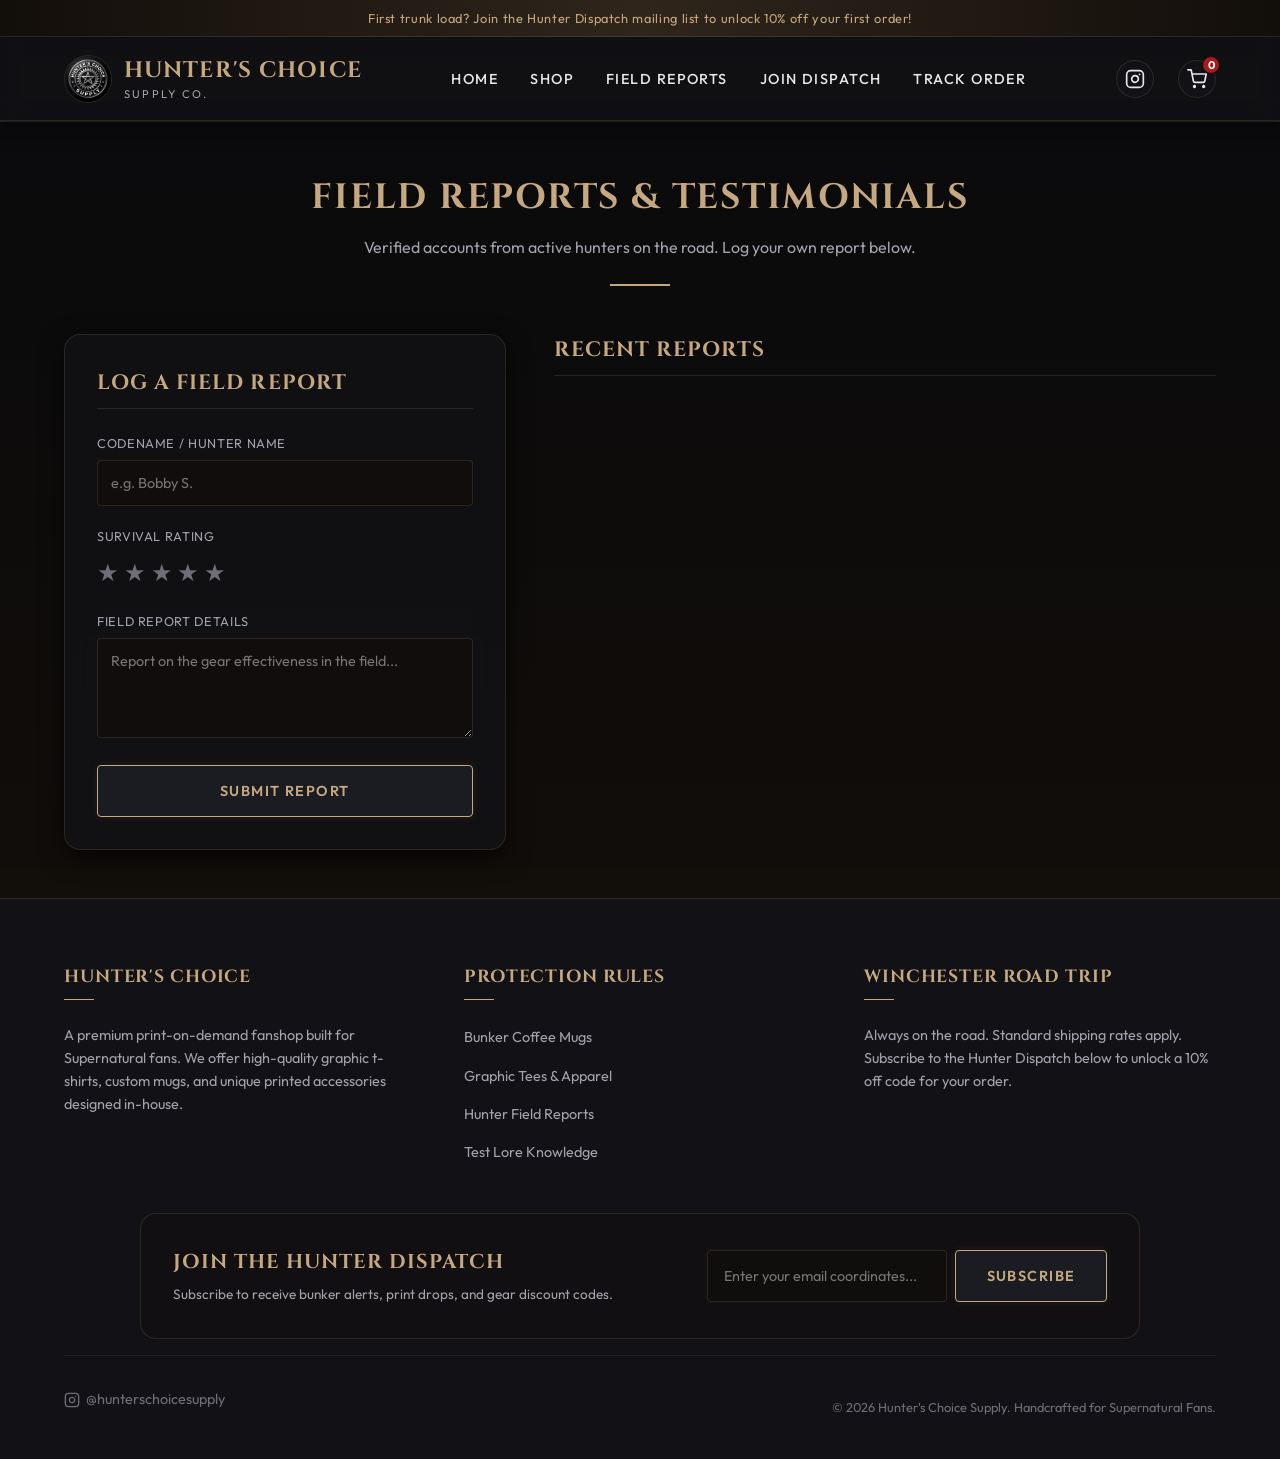
==== commit 15c32cd6: "Refine homepage layout with infinite product image carousel, vault bundles, and lore quiz" ====
--- a/reviews.html
+++ b/reviews.html
@@ -30,9 +30,7 @@
       <ul>
         <li><a href="index.html">Home</a></li>
         <li><a href="shop.html">Shop</a></li>
-        <li><a href="bundles.html">Bundles</a></li>
         <li><a href="reviews.html" class="active">Field Reports</a></li>
-        <li><a href="quiz.html">Hunter's Quiz</a></li>
         <li><a href="#" id="nav-newsletter-btn">Join Dispatch</a></li>
         <li><a href="#" id="nav-track-btn">Track Order</a></li>
       </ul>
--- a/styles.css
+++ b/styles.css
@@ -499,6 +499,111 @@
   font-weight: 700 !important;
 }
 
+/* Infinite Product Image Carousel (Right to Left) */
+.carousel-section {
+  padding: 2.5rem 0;
+  background: var(--bg-secondary);
+  border-top: 1px solid var(--border-color);
+  border-bottom: 1px solid var(--border-color);
+  overflow: hidden;
+  position: relative;
+  width: 100%;
+}
+
+.carousel-title {
+  text-align: center;
+  font-family: var(--font-title);
+  color: var(--accent-gold);
+  font-size: 1.1rem;
+  letter-spacing: 0.15em;
+  text-transform: uppercase;
+  margin-bottom: 1.5rem;
+}
+
+.carousel-track-container {
+  display: flex;
+  overflow: hidden;
+  width: 100%;
+  position: relative;
+  mask-image: linear-gradient(to right, transparent 0%, black 8%, black 92%, transparent 100%);
+  -webkit-mask-image: linear-gradient(to right, transparent 0%, black 8%, black 92%, transparent 100%);
+}
+
+.carousel-track {
+  display: flex;
+  gap: 1.5rem;
+  width: max-content;
+  animation: scrollRightToLeft 28s linear infinite;
+}
+
+.carousel-track:hover {
+  animation-play-state: paused;
+}
+
+@keyframes scrollRightToLeft {
+  0% {
+    transform: translateX(0);
+  }
+  100% {
+    transform: translateX(-50%);
+  }
+}
+
+.carousel-item {
+  flex: 0 0 230px;
+  background: var(--bg-tertiary);
+  border: 1px solid var(--border-color);
+  border-radius: var(--radius-md);
+  padding: 1rem;
+  text-align: center;
+  text-decoration: none;
+  color: var(--text-primary);
+  transition: transform 0.25s ease, border-color 0.25s ease, box-shadow 0.25s ease;
+  cursor: pointer;
+  display: flex;
+  flex-direction: column;
+  align-items: center;
+}
+
+.carousel-item:hover {
+  transform: translateY(-4px);
+  border-color: var(--accent-gold);
+  box-shadow: 0 0 15px var(--accent-gold-glow);
+}
+
+.carousel-img-wrap {
+  width: 100%;
+  height: 150px;
+  display: flex;
+  align-items: center;
+  justify-content: center;
+  margin-bottom: 0.75rem;
+}
+
+.carousel-img-wrap img {
+  max-width: 100%;
+  max-height: 100%;
+  object-fit: contain;
+  filter: drop-shadow(0 0 6px rgba(0,0,0,0.5));
+}
+
+.carousel-item-title {
+  font-family: var(--font-title);
+  font-size: 0.9rem;
+  color: var(--text-primary);
+  margin-bottom: 0.25rem;
+  white-space: nowrap;
+  overflow: hidden;
+  text-overflow: ellipsis;
+  width: 100%;
+}
+
+.carousel-item-price {
+  color: var(--accent-gold);
+  font-weight: 600;
+  font-size: 0.9rem;
+}
+
 /* Product Catalog Grid */
 .product-grid {
   display: grid;
